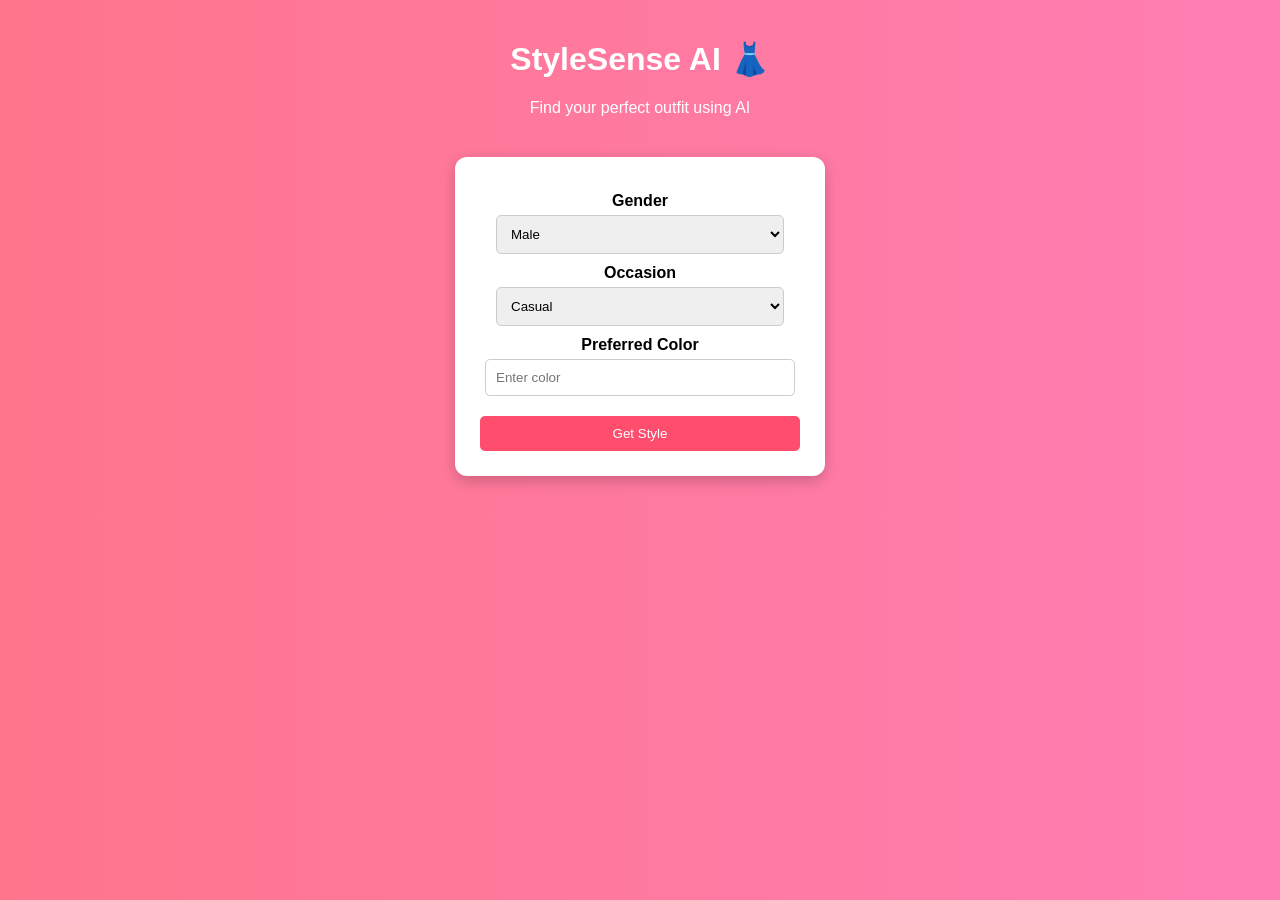
==== index.html @ 9ae99e7a "Add files via upload" ====
<!DOCTYPE html>
<html>
<head>
<title>StyleSense AI</title>
<link rel="stylesheet" href="style.css">
</head>

<body>

<h1>StyleSense AI 👗</h1>
<p>Find your perfect outfit using AI</p>

<div class="container">

<form>

<label>Gender</label>
<select>
<option>Male</option>
<option>Female</option>
</select>

<label>Occasion</label>
<select>
<option>Casual</option>
<option>Party</option>
<option>Office</option>
</select>

<label>Preferred Color</label>
<input type="text" placeholder="Enter color">

<button type="submit">Get Style</button>

</form>

</div>

<script src="script.js"></script>

</body>
</html>
---- style.css ----
body{
font-family: Arial;
background: linear-gradient(to right,#ff758c,#ff7eb3);
text-align:center;
margin:0;
padding:0;
}

h1{
color:white;
margin-top:40px;
}

p{
color:white;
}

.container{
background:white;
width:320px;
margin:40px auto;
padding:25px;
border-radius:12px;
box-shadow:0 5px 15px rgba(0,0,0,0.2);
}

label{
display:block;
margin-top:10px;
font-weight:bold;
}

input,select{
width:90%;
padding:10px;
margin-top:5px;
border-radius:5px;
border:1px solid #ccc;
}

button{
margin-top:20px;
padding:10px;
width:100%;
background:#ff4d6d;
color:white;
border:none;
border-radius:5px;
cursor:pointer;
}

button:hover{
background:#e63956;
}
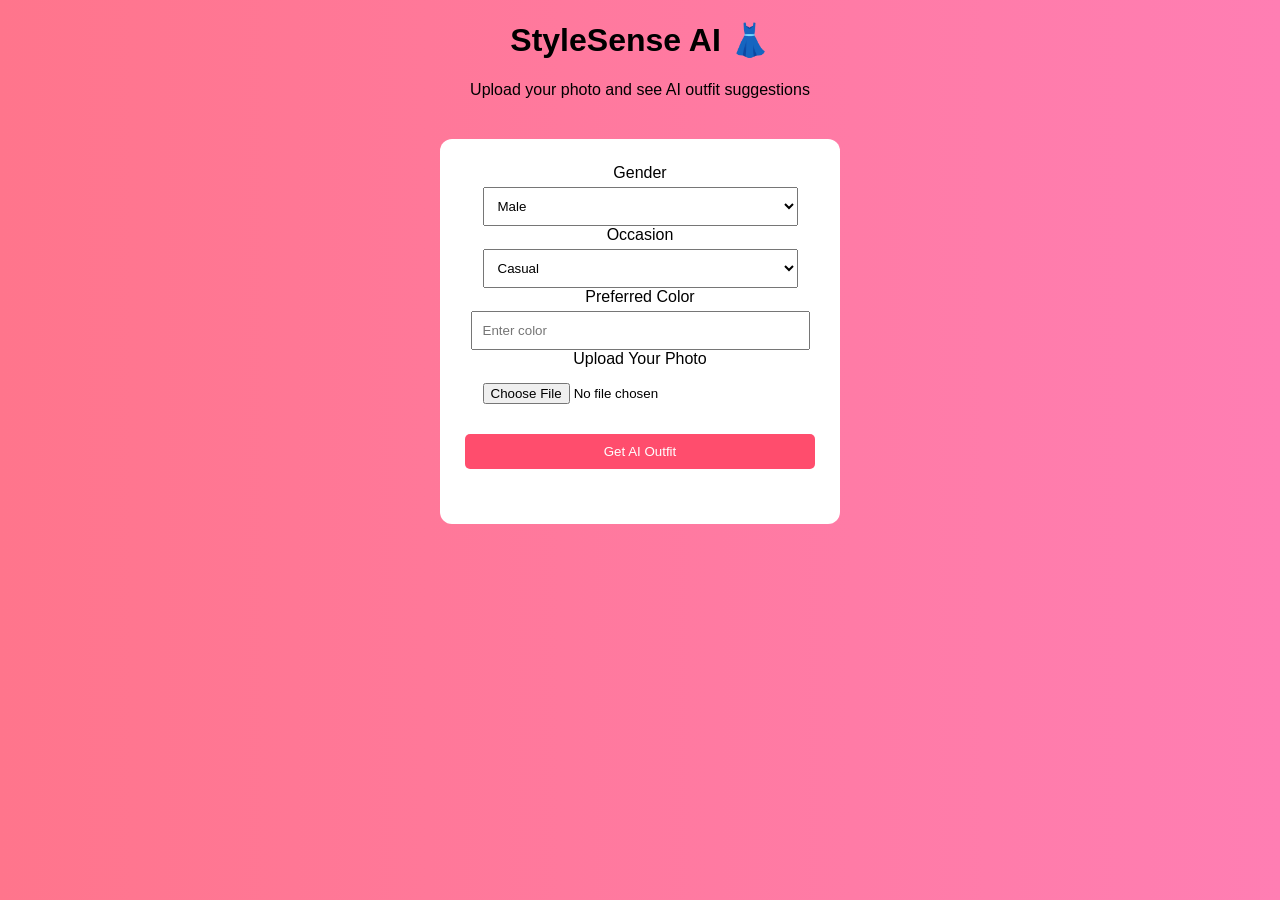
==== commit 25cd6bee: "Add files via upload" ====
--- a/index.html
+++ b/index.html
@@ -8,31 +8,36 @@
 <body>
 
 <h1>StyleSense AI 👗</h1>
-<p>Find your perfect outfit using AI</p>
+<p>Upload your photo and see AI outfit suggestions</p>
 
 <div class="container">
 
-<form>
+<form id="styleForm">
 
 <label>Gender</label>
-<select>
+<select id="gender">
 <option>Male</option>
 <option>Female</option>
 </select>
 
 <label>Occasion</label>
-<select>
+<select id="occasion">
 <option>Casual</option>
 <option>Party</option>
 <option>Office</option>
 </select>
 
 <label>Preferred Color</label>
-<input type="text" placeholder="Enter color">
+<input type="text" id="color" placeholder="Enter color">
 
-<button type="submit">Get Style</button>
+<label>Upload Your Photo</label>
+<input type="file" id="image">
+
+<button type="submit">Get AI Outfit</button>
 
 </form>
+
+<div id="result"></div>
 
 </div>
 
--- a/style.css
+++ b/style.css
@@ -3,39 +3,20 @@
 background: linear-gradient(to right,#ff758c,#ff7eb3);
 text-align:center;
 margin:0;
-padding:0;
-}
-
-h1{
-color:white;
-margin-top:40px;
-}
-
-p{
-color:white;
 }
 
 .container{
 background:white;
-width:320px;
+width:350px;
 margin:40px auto;
 padding:25px;
 border-radius:12px;
-box-shadow:0 5px 15px rgba(0,0,0,0.2);
-}
-
-label{
-display:block;
-margin-top:10px;
-font-weight:bold;
 }
 
 input,select{
 width:90%;
 padding:10px;
 margin-top:5px;
-border-radius:5px;
-border:1px solid #ccc;
 }
 
 button{
@@ -46,9 +27,14 @@
 color:white;
 border:none;
 border-radius:5px;
-cursor:pointer;
 }
 
-button:hover{
-background:#e63956;
+#result{
+margin-top:30px;
+}
+
+.outfit-img{
+width:150px;
+margin:10px;
+border-radius:10px;
 }
